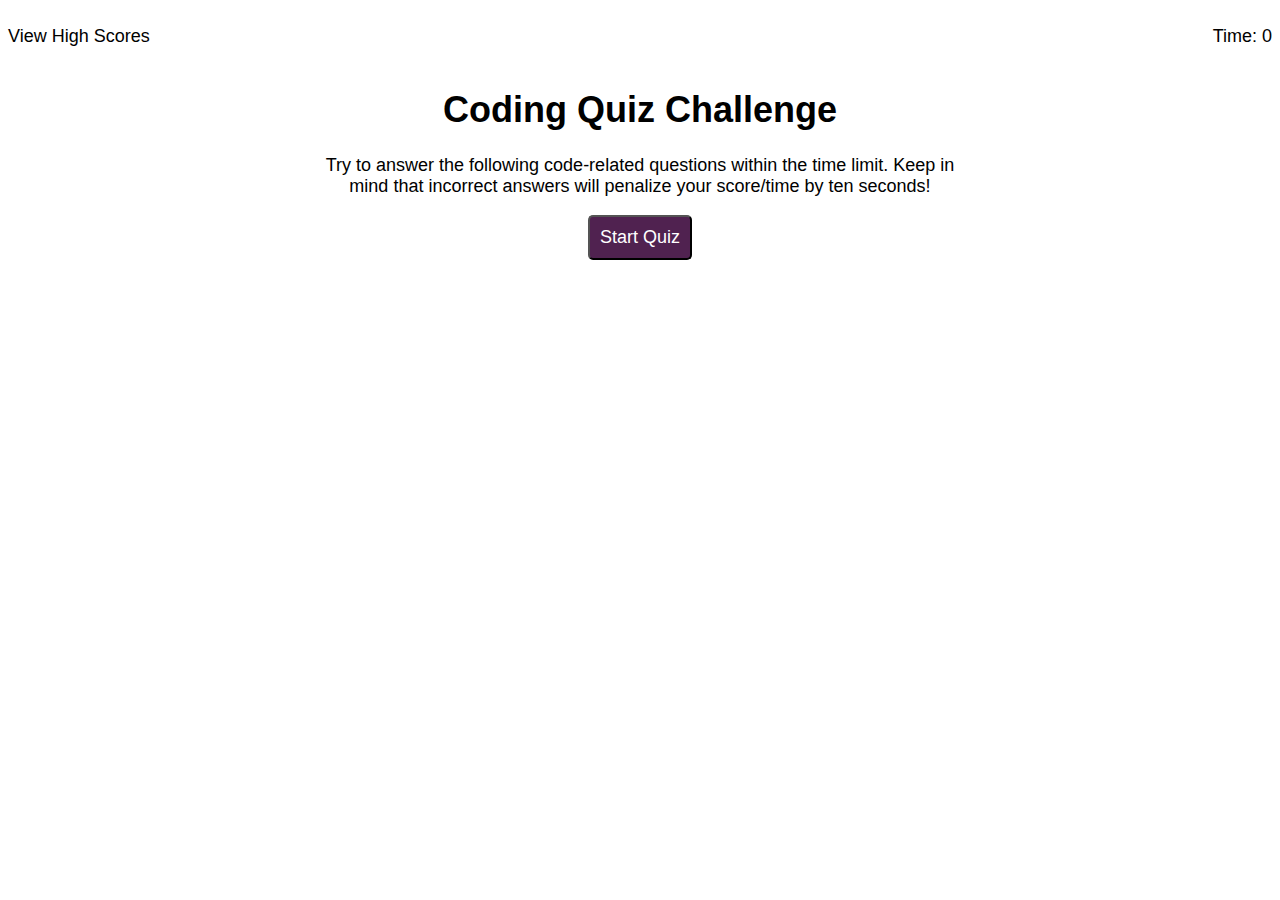
==== index.html @ df517ee8 "initial html and css on page load" ====
<!DOCTYPE html>
<html lang="en">

<head>
  <meta charset="UTF-8">
  <meta name="viewport" content="width=device-width, initial-scale=1.0">
  <meta http-equiv="X-UA-Compatible" content="ie=edge">
  <title>Coding Quiz</title>
  <link rel="stylesheet" href="./assets/css/style.css">
</head>

<body>
    <header id="header">
        <div id="highScoreBtn">
            <p>View High Scores</p>
        </div>
        <div id="timer">
            <p>Time: </p>
            <p id="timerNum">0</p>
        </div>
    </header>
    <main id="quizBox">
        <h1 id="quizHeader">
            Coding Quiz Challenge
        </h1>
        <p id="quizText">
            Try to answer the following code-related questions within the time limit.  Keep in mind that incorrect answers will penalize your score/time by ten seconds!
        </p>
        <button id="startBtn">
            Start Quiz
        </button>

    </main>


  <script src="./assets/js/script.js"></script>
</body>

</html>
---- assets/css/style.css ----
body {    
    font-family: Arial, sans-serif;
    font-size: 18px;
}

#header {
    display: flex;
    width: 100%;
    background-size: cover;
    justify-content: space-between;
}

#viewHighScores {
    color: rgb(80, 34, 80);
}

#timer {
    display: flex;
}

#timerNum {    
    margin-left: 5px;
}

#quizBox {
    text-align: center;
    width: 50%;
    margin: auto;

}

#startBtn {
    background-color: rgb(80, 34, 80);
    color: white;
    border-radius: 5px;
    padding: 10px;
    font-size: 18px;
    font-style: bold;
}
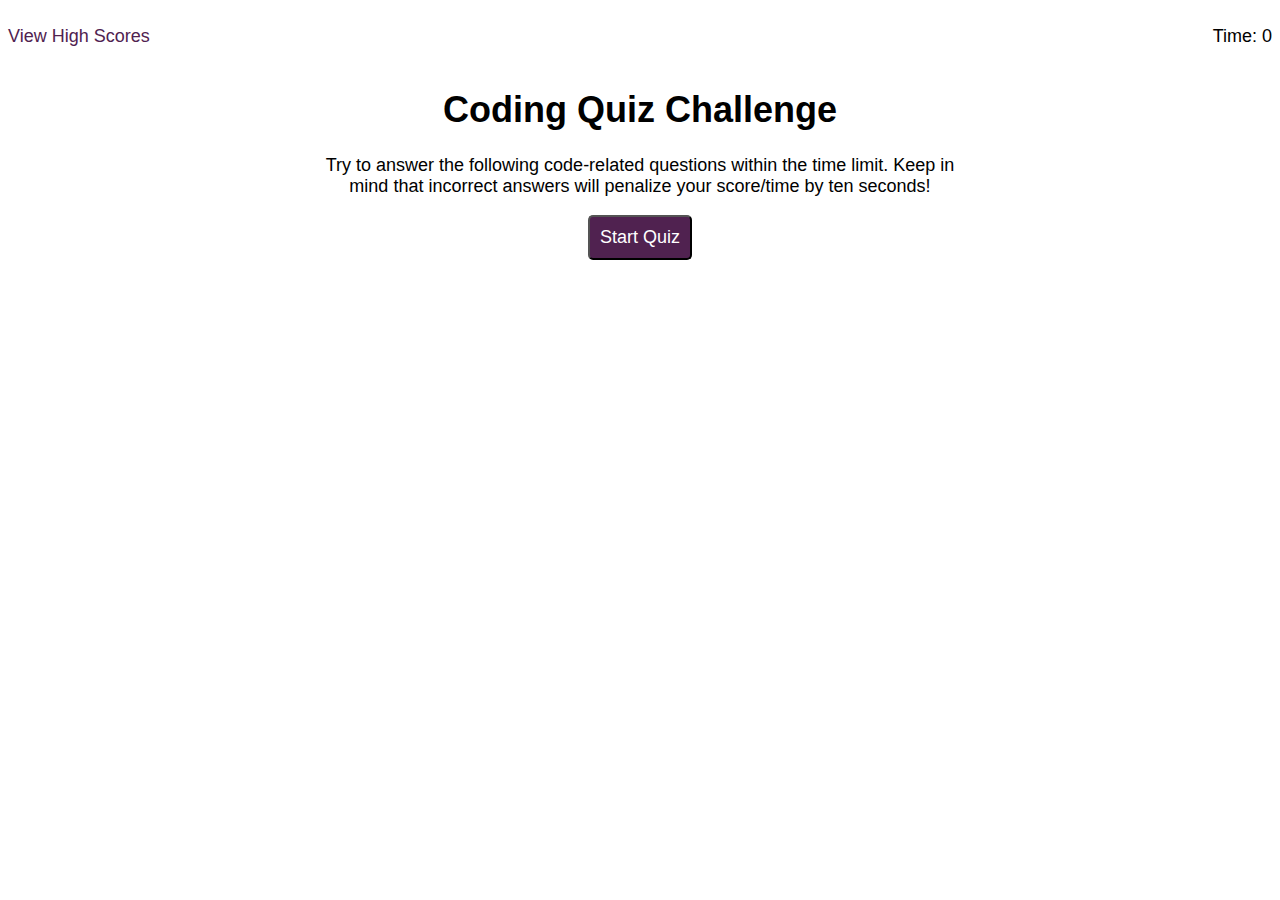
==== commit 4c6c7e28: "added array with question objects and functions to loop through, display, and check answers" ====
--- a/index.html
+++ b/index.html
@@ -29,6 +29,8 @@
         <button id="startBtn">
             Start Quiz
         </button>
+        <div id="btnBox">            
+        </div>
 
     </main>
 
--- a/assets/css/style.css
+++ b/assets/css/style.css
@@ -1,5 +1,3 @@
-
-
 body {    
     font-family: Arial, sans-serif;
     font-size: 18px;
@@ -12,7 +10,7 @@
     justify-content: space-between;
 }
 
-#viewHighScores {
+#highScoreBtn {
     color: rgb(80, 34, 80);
 }
 
@@ -31,7 +29,7 @@
 
 }
 
-#startBtn {
+button {
     background-color: rgb(80, 34, 80);
     color: white;
     border-radius: 5px;
@@ -39,3 +37,12 @@
     font-size: 18px;
     font-style: bold;
 }
+
+#btnBox {
+    display: flex;
+    flex-direction: column;
+}
+
+#btnBox button {
+    width: fit-content;
+}
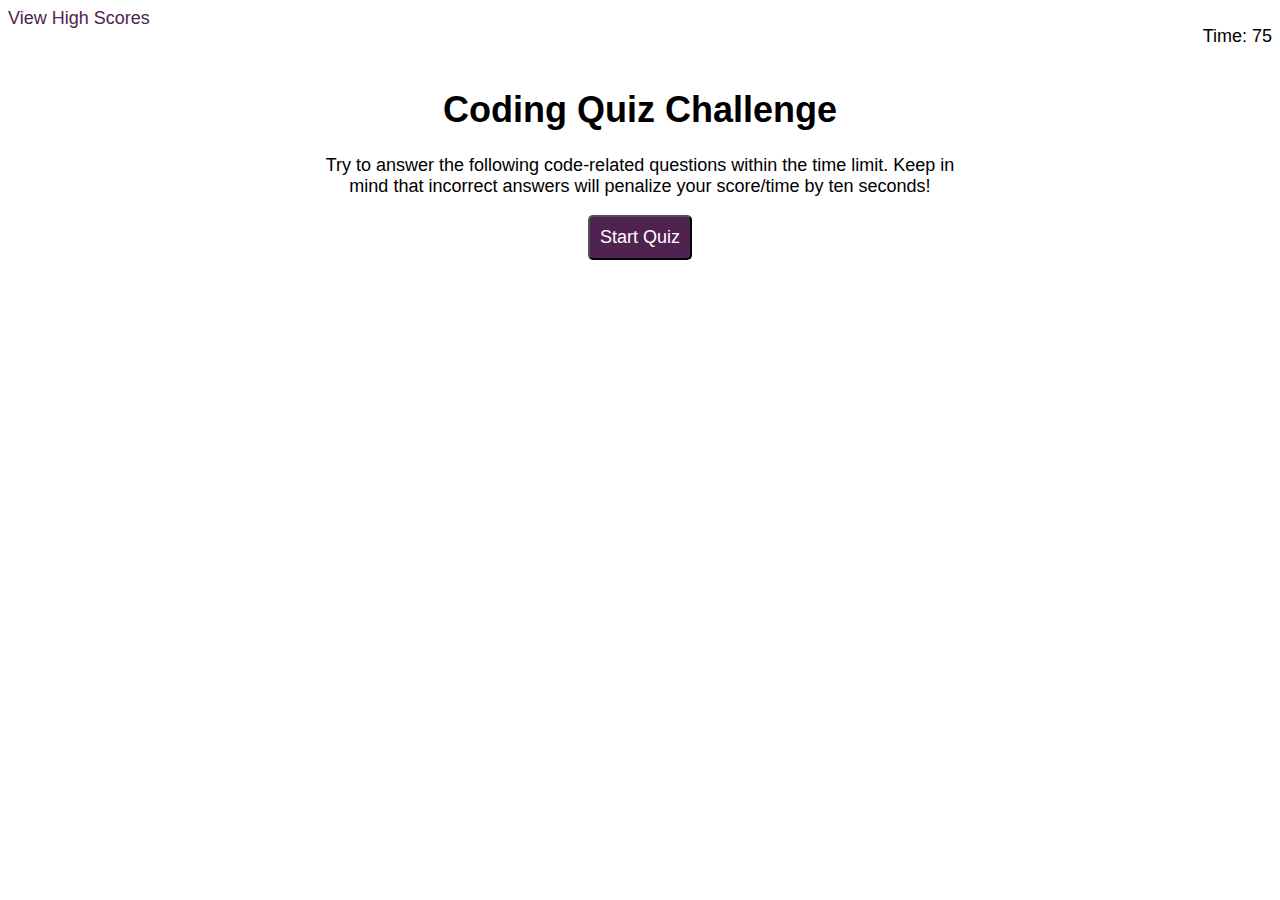
==== commit dd11e056: "show final score, save to local storage, outline of high scores view, clear local storage" ====
--- a/index.html
+++ b/index.html
@@ -11,12 +11,12 @@
 
 <body>
     <header id="header">
-        <div id="highScoreBtn">
-            <p>View High Scores</p>
+        <div>
+            <a  id="highScoreAnchor" href="highscore.html">View High Scores</a>
         </div>
         <div id="timer">
             <p>Time: </p>
-            <p id="timerNum">0</p>
+            <p id="timerNum">75</p>
         </div>
     </header>
     <main id="quizBox">
--- a/assets/css/style.css
+++ b/assets/css/style.css
@@ -10,8 +10,10 @@
     justify-content: space-between;
 }
 
-#highScoreBtn {
+#highScoreAnchor {
     color: rgb(80, 34, 80);
+    text-decoration: none;
+    
 }
 
 #timer {
@@ -24,6 +26,9 @@
 
 #quizBox {
     text-align: center;
+}
+
+main {
     width: 50%;
     margin: auto;
 
@@ -46,3 +51,17 @@
 #btnBox button {
     width: fit-content;
 }
+
+.anchorBtn {
+    padding: 13px;
+    color: white;
+    text-decoration: none;
+}
+
+#scoreEl {
+    background-color: rgb(201, 209, 223);
+}
+
+button:hover {
+    background-color: mediumpurple;
+}
